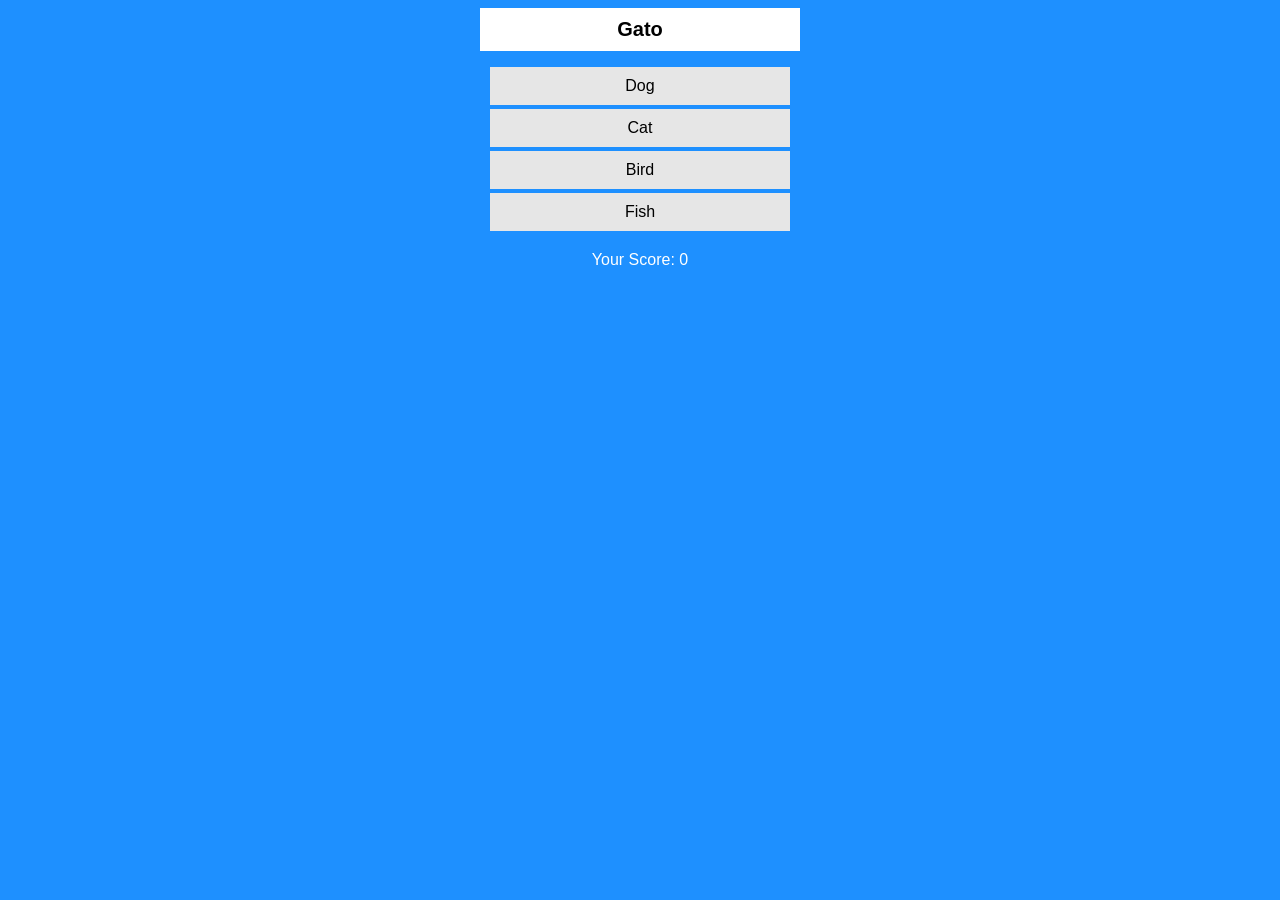
==== index.html @ 4a53134a "initial commit" ====
<!DOCTYPE html>
<html lang="en">
    <head>
        <meta charset="UTF-8">
        <title>Learn Afrikaans Game</title>
        <meta name="viewport" content="width=device-width, initial-scale=1">
        <link rel="stylesheet" href="style.css">
    </head>
    <body>
        <div id="wrapper">
            <div id="title"></div>
            <ul>
                <li class="answer"></li>
                <li class="answer"></li>
                <li class="answer"></li>
                <li class="answer"></li>
            </ul>
            <div id="result"></div>
            <div id="score"></div>
        </div>
        <script src="script.js"></script>
    </body>
</html>
---- style.css ----
body {
    background-color: #1E90FF;
    font-family: Arial, Helvetica, sans-serif;
    text-align: center;
}
#wrapper {
    width: 100;
    display:flex;
    flex-direction: column;
    align-items: center;
}
#wrapper div, #wrapper ul {
    width: 50%;
    max-width: 300px;
}
ul {
    padding: 0px;
}
#title {
    font-size: 20px;
    font-weight: bold;
    background: white;
    padding: 10px;
}
.answer {
    list-style-type: none;
    margin-bottom: 4px;
    padding: 10px;
    background: #E6E6E6;
}
.answer:hover {
    cursor: pointer;
    opacity: 0.8;
}
#result {
    font-weight: bold;
}
#score, #result {
    color: white;
}
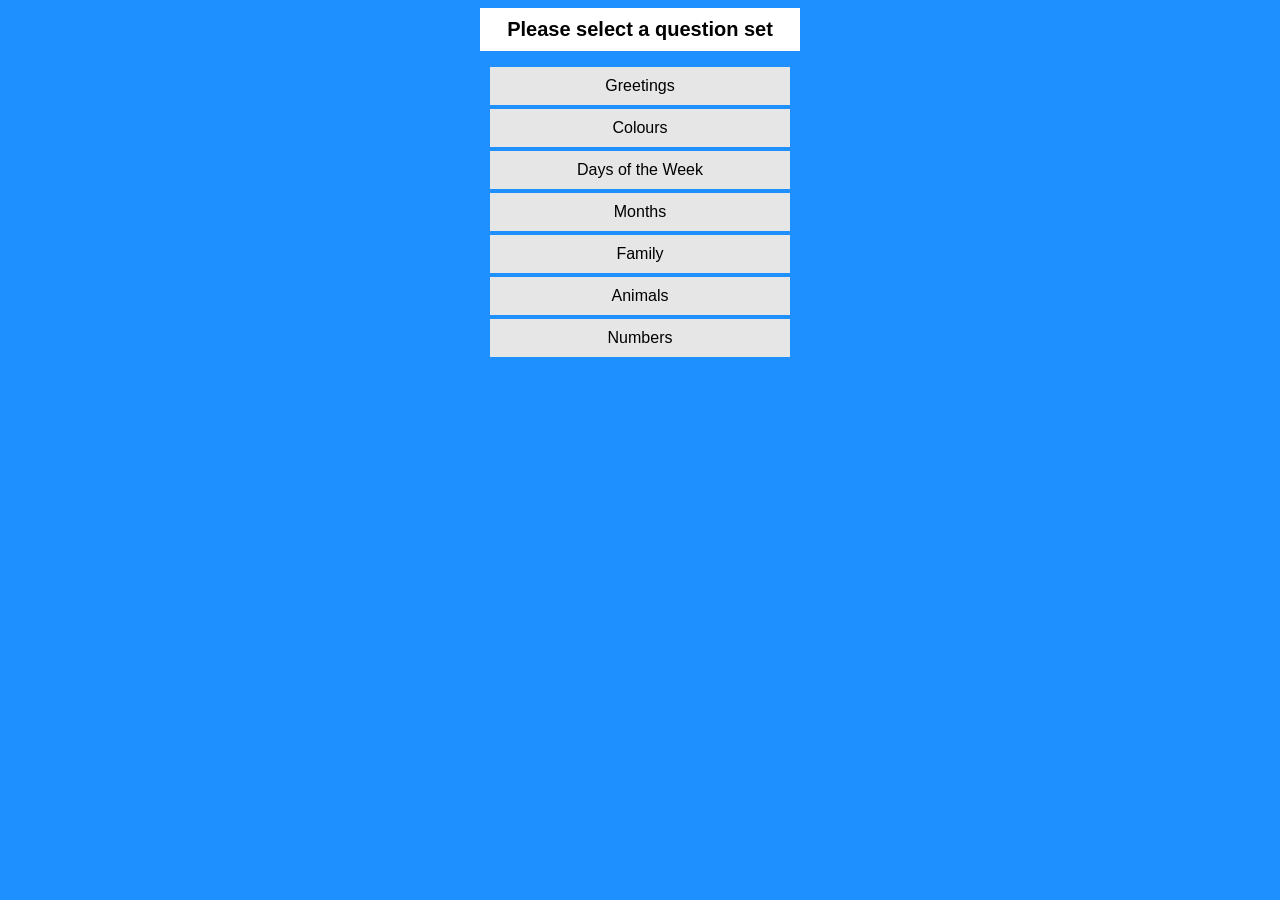
==== commit 90730115: "addedquestionbankselection" ====
--- a/index.html
+++ b/index.html
@@ -8,15 +8,16 @@
     </head>
     <body>
         <div id="wrapper">
-            <div id="title"></div>
+            <div id="title">Please select a question set</div>
             <ul>
-                <li class="answer"></li>
-                <li class="answer"></li>
-                <li class="answer"></li>
-                <li class="answer"></li>
+                <li class="questionSets"></li>
+                <li class="questionSets"></li>
+                <li class="questionSets"></li>
+                <li class="questionSets"></li>
+                <li class="questionSets"></li>
+                <li class="questionSets"></li>
+                <li class="questionSets"></li>
             </ul>
-            <div id="result"></div>
-            <div id="score"></div>
         </div>
         <script src="script.js"></script>
     </body>
--- a/style.css
+++ b/style.css
@@ -22,13 +22,13 @@
     background: white;
     padding: 10px;
 }
-.answer {
+.answer, .questionSets {
     list-style-type: none;
     margin-bottom: 4px;
     padding: 10px;
     background: #E6E6E6;
 }
-.answer:hover {
+.answer:hover, .questionSets:hover {
     cursor: pointer;
     opacity: 0.8;
 }
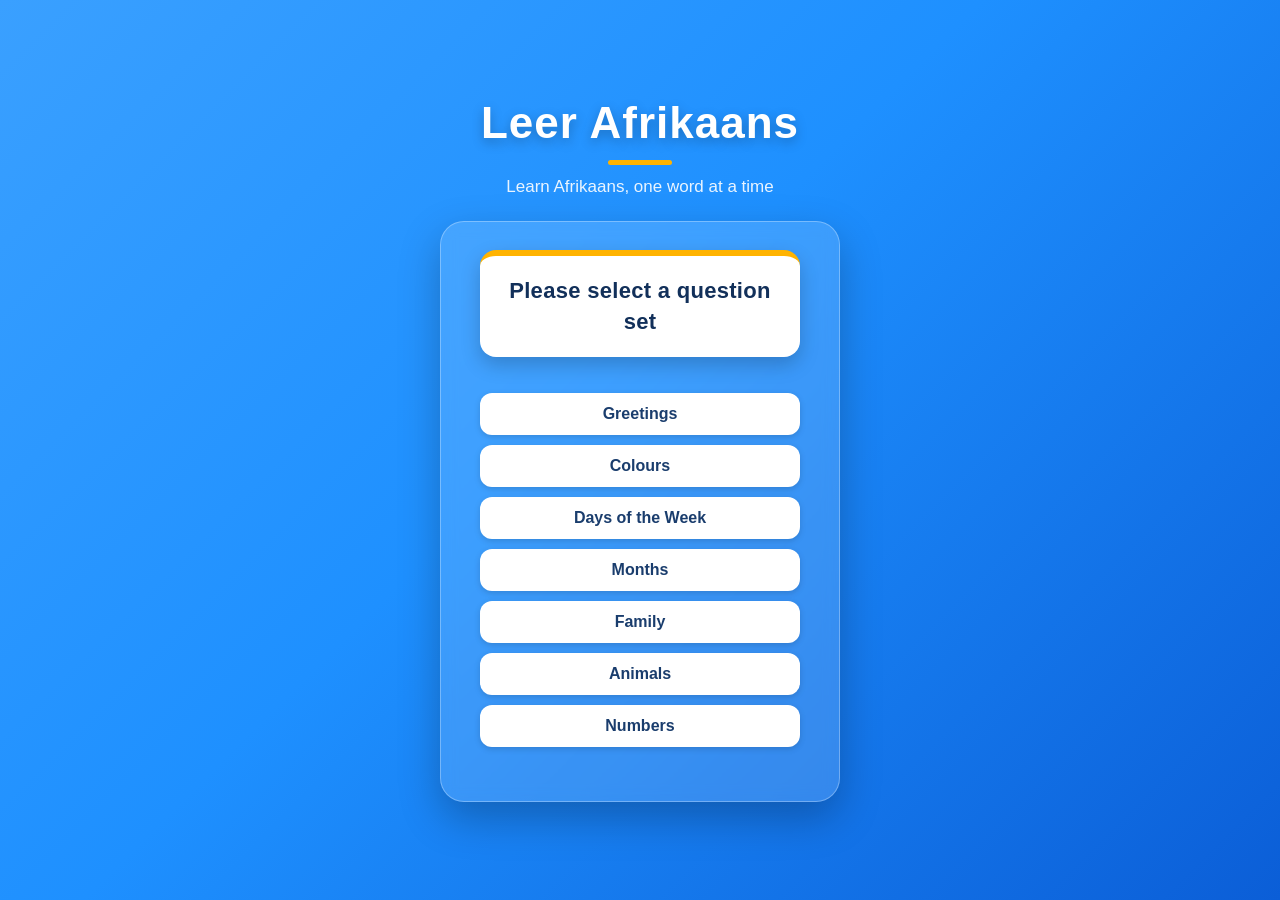
==== commit d95fe922: "adapted the styling to make it look more professional" ====
--- a/index.html
+++ b/index.html
@@ -7,6 +7,10 @@
         <link rel="stylesheet" href="style.css">
     </head>
     <body>
+        <header class="site-header">
+            <h1 class="site-title">Leer Afrikaans</h1>
+            <p class="site-subtitle">Learn Afrikaans, one word at a time</p>
+        </header>
         <div id="wrapper">
             <div id="title">Please select a question set</div>
             <ul>
--- a/style.css
+++ b/style.css
@@ -1,40 +1,124 @@
 body {
     background-color: #1E90FF;
+    background-image: linear-gradient(135deg, #3AA0FF 0%, #1E90FF 45%, #0B5ED7 100%);
     font-family: Arial, Helvetica, sans-serif;
-    text-align: center;
+    margin: 0;
+    padding: 16px;
+    box-sizing: border-box;
+    min-height: 100vh;
+    display: flex;
+    flex-direction: column;
 }
+/* Frosted-glass panel around the menu / quiz, centred in the space below the Home button */
 #wrapper {
-    width: 100;
-    display:flex;
+    box-sizing: border-box;
+    width: 100%;
+    max-width: 400px;
+    margin: auto;
+    padding: 28px 24px;
+    display: flex;
     flex-direction: column;
     align-items: center;
+    text-align: center;
+    background: rgba(255, 255, 255, 0.14);
+    border: 1px solid rgba(255, 255, 255, 0.3);
+    border-radius: 24px;
+    box-shadow: 0 16px 40px rgba(0, 0, 0, 0.25);
+    backdrop-filter: blur(8px);
+    -webkit-backdrop-filter: blur(8px);
+}
+/* Menu page heading — sits above the panel; the pair is centred together */
+.site-header {
+    margin: auto auto 24px;
+    text-align: center;
+    color: #FFFFFF;
+}
+.site-header + #wrapper {
+    margin-top: 0;
+}
+.site-title {
+    margin: 0;
+    font-size: 44px;
+    font-weight: 800;
+    letter-spacing: 1px;
+    text-shadow: 0 4px 12px rgba(0, 0, 0, 0.25);
+}
+.site-title::after {
+    content: "";
+    display: block;
+    width: 64px;
+    height: 5px;
+    margin: 12px auto 0;
+    border-radius: 999px;
+    background: #FFB300;
+}
+.site-subtitle {
+    margin: 12px 0 0;
+    font-size: 17px;
+    opacity: 0.9;
 }
 #wrapper div, #wrapper ul {
-    width: 50%;
-    max-width: 300px;
+    width: 100%;
+    max-width: 320px;
 }
 ul {
     padding: 0px;
 }
 #title {
-    font-size: 20px;
-    font-weight: bold;
-    background: white;
-    padding: 10px;
+    box-sizing: border-box;
+    margin: 0 0 20px;
+    padding: 20px 24px;
+    background: #FFFFFF;
+    color: #12305A;
+    font-size: 22px;
+    font-weight: 700;
+    line-height: 1.4;
+    letter-spacing: 0.3px;
+    border-radius: 16px;
+    border-top: 6px solid #FFB300;
+    box-shadow: 0 8px 20px rgba(0, 0, 0, 0.2);
+}
+/* Shared button look for answers, question sets and the Home button */
+.answer, .questionSets, .HomeButton {
+    background: #FFFFFF;
+    color: #1A3D6D;
+    border: none;
+    border-radius: 12px;
+    box-shadow: 0 2px 6px rgba(0, 0, 0, 0.15);
+    font-weight: 600;
+    cursor: pointer;
+    user-select: none;
+    transition: transform 0.15s ease, box-shadow 0.15s ease, background-color 0.15s ease;
 }
 .answer, .questionSets {
     list-style-type: none;
-    margin-bottom: 4px;
-    padding: 10px;
-    background: #E6E6E6;
+    margin-bottom: 10px;
+    padding: 12px 16px;
 }
-.answer:hover, .questionSets:hover {
-    cursor: pointer;
-    opacity: 0.8;
+.answer:hover, .questionSets:hover, .HomeButton:hover {
+    background: #F0F6FF;
+    transform: translateY(-2px);
+    box-shadow: 0 6px 14px rgba(0, 0, 0, 0.2);
+}
+.answer:active, .questionSets:active, .HomeButton:active {
+    transform: translateY(0);
+    box-shadow: 0 1px 3px rgba(0, 0, 0, 0.2);
+}
+.HomeButton:focus-visible {
+    outline: 3px solid #FFD54F;
+    outline-offset: 2px;
 }
 #result {
     font-weight: bold;
 }
 #score, #result {
     color: white;
+}
+.HomeButton {
+    align-self: flex-start;
+    margin: 0;
+    padding: 8px 20px;
+    border-radius: 999px;
+    font-family: inherit;
+    font-size: 18px;
 }
